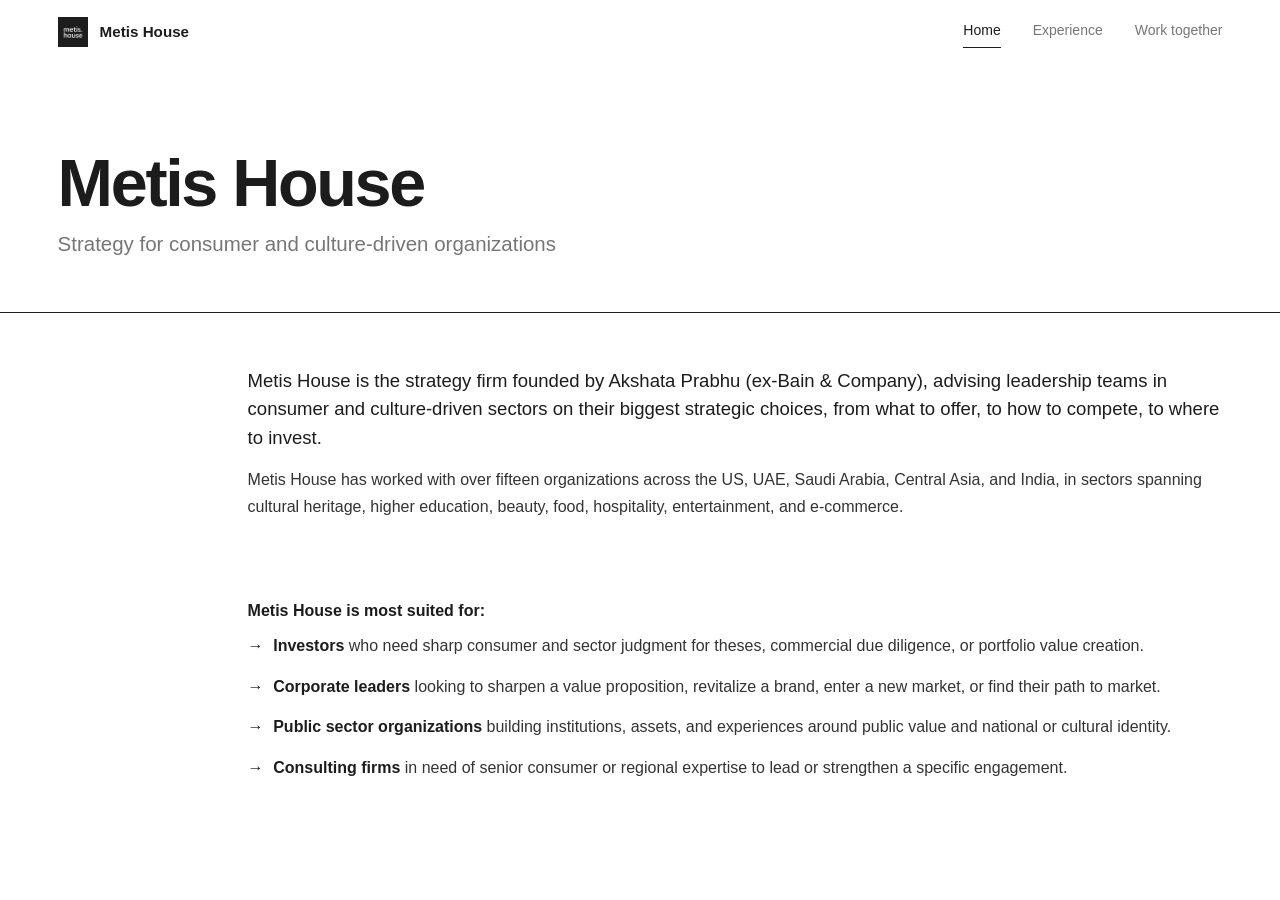
==== index.html @ e923aef3 "Update Home intro paragraphs Co-Authored-By: Claude Opus 5.5 <noreply@anthropic.com> Claude-Session:" ====
<!doctype html>
<html lang="en">
<head>
  <meta charset="utf-8">
  <meta name="viewport" content="width=device-width, initial-scale=1">
  <title>Metis House</title>
  <meta name="description" content="Strategy for consumer and culture-driven organizations.">
  <link rel="icon" type="image/png" href="favicon.png">
  <link rel="stylesheet" href="styles.css">
</head>
<body class="page-home">

  <header class="topbar">
    <div class="topbar-inner">
      <a href="index.html" class="wordmark" aria-label="Metis House, home">
        <img class="mark" src="logo.png" alt="" width="30" height="30">Metis House
      </a>
      <button class="menu-toggle" aria-expanded="false" aria-controls="nav" aria-label="Open menu">
        <span></span><span></span>
      </button>
      <nav id="nav" class="nav">
        <a href="index.html" class="active" aria-current="page">Home</a>
        <a href="experience.html">Experience</a>
        <a href="working-together.html">Work together</a>
      </nav>
    </div>
  </header>

  <main>

    <section class="hero">
      <div class="wrap">
        <h1>Metis House</h1>
        <p class="tagline">Strategy for consumer and <span class="nowrap">culture-driven</span> organizations</p>
      </div>
    </section>

    <section class="section">
      <div class="wrap grid">
        <div class="side"></div>
        <div class="body">
          <p class="lead">Metis House is the strategy firm founded by Akshata Prabhu (ex-Bain &amp; Company), advising leadership teams in consumer and culture-driven sectors on their biggest strategic choices, from what to offer, to how to compete, to where to invest.</p>
          <p>Metis House has worked with over fifteen organizations across the US, UAE, Saudi Arabia, Central Asia, and India, in sectors spanning cultural heritage, higher education, beauty, food, hospitality, entertainment, and e-commerce.</p>

          <h2 class="subhead">Metis House is most suited for:</h2>
          <ul class="list list--suited">
            <li><strong>Investors</strong> who need sharp consumer and sector judgment for theses, commercial due diligence, or portfolio value creation.</li>
            <li><strong>Corporate leaders</strong> looking to sharpen a value proposition, revitalize a brand, enter a new market, or find their path to market.</li>
            <li><strong>Public sector organizations</strong> building institutions, assets, and experiences around public value and national or cultural identity.</li>
            <li><strong>Consulting firms</strong> in need of senior consumer or regional expertise to lead or strengthen a specific engagement.</li>
          </ul>
        </div>
      </div>
    </section>

  </main>

  <footer class="site-footer">
    <div class="wrap">&copy; <span class="year"></span> Metis House</div>
  </footer>

  <script src="script.js"></script>
</body>
</html>
---- styles.css ----
/* Metis House — black and white, Segoe UI.
   Layout: every page shares one container and one two-column grid.
   The logo, page titles and the left column share a left edge; all
   body text starts at the same second column on every page. */

:root {
  --black: #1d1d1d; /* matches the logo */
  --ink: #1c1c1c;
  --body: #333333;
  --grey: #767676;
  --line: #e4e4e4;
  --paper: #ffffff;
  --font: "Segoe UI", "Segoe UI Web (West European)", -apple-system, BlinkMacSystemFont, Roboto, "Helvetica Neue", Arial, sans-serif;

  /* Layout */
  --gutter: clamp(20px, 4.5vw, 64px);
  --max: 1320px;
  --side: 150px;       /* empty left column that indents body text */
  --col-gap: 40px;
  --bar: 64px;

  /* Type scale (base 16px) */
  --t-display: clamp(2.75rem, 5.2vw, 4.25rem);  /* Home title */
  --t-title: clamp(2.25rem, 3.6vw, 3rem);       /* page titles */
  --t-tagline: clamp(1.15rem, 1.6vw, 1.375rem);
  --t-lead: clamp(1.125rem, 1.45vw, 1.25rem);
  --t-body: 1rem;
  --t-small: 0.875rem;
  --t-label: 0.75rem;

  /* Spacing scale, used for every vertical gap */
  --s-1: 8px;
  --s-2: 12px;
  --s-3: 20px;
  --s-4: 32px;
  --s-5: 48px;
  --s-6: 72px;
  --s-7: 104px;
}

*, *::before, *::after { box-sizing: border-box; }

html { scroll-behavior: smooth; scroll-padding-top: calc(var(--bar) + var(--s-4)); }

body {
  margin: 0;
  font-family: var(--font);
  font-size: 16px;
  line-height: 1.65;
  color: var(--body);
  background: var(--paper);
  -webkit-font-smoothing: antialiased;
  overflow-x: hidden;
}

h1, h2, h3, h4 { margin: 0; color: var(--ink); font-weight: 600; line-height: 1.2; text-wrap: balance; }
p { margin: 0; }
a { color: inherit; }
strong { color: var(--ink); font-weight: 600; }
.nowrap { white-space: nowrap; }

.wrap, .topbar-inner { max-width: var(--max); margin: 0 auto; padding-inline: var(--gutter); }

/* ---------- Top bar ---------- */
.topbar {
  position: fixed;
  inset: 0 0 auto 0;
  z-index: 50;
  height: var(--bar);
  background: var(--paper);
  border-bottom: 1px solid transparent;
  transition: border-color .3s;
}
.topbar.scrolled { border-bottom-color: var(--line); }
.topbar-inner { height: 100%; display: flex; align-items: center; justify-content: space-between; }

.wordmark {
  display: inline-flex; align-items: center; gap: 12px;
  font-size: 0.95rem; font-weight: 600; color: var(--ink);
  text-decoration: none;
}
.mark { display: block; width: 30px; height: 30px; }

.nav { display: flex; gap: 2rem; }
.nav a {
  font-size: var(--t-small);
  color: var(--grey);
  text-decoration: none;
  padding-block: 4px;
  border-bottom: 1px solid transparent;
  transition: color .2s, border-color .2s;
}
.nav a:hover { color: var(--ink); }
.nav a.active { color: var(--ink); border-bottom-color: var(--ink); }

.menu-toggle {
  display: none;
  width: 40px; height: 40px;
  margin-right: -8px;
  border: 0; background: none; cursor: pointer;
  padding: 13px 8px;
  flex-direction: column; justify-content: space-between;
}
.menu-toggle span { display: block; height: 2px; background: var(--black); transition: transform .3s; }
.menu-toggle[aria-expanded="true"] span:first-child { transform: translateY(5px) rotate(45deg); }
.menu-toggle[aria-expanded="true"] span:last-child  { transform: translateY(-5px) rotate(-45deg); }

a:focus-visible, button:focus-visible { outline: 2px solid var(--black); outline-offset: 3px; }

/* ---------- Page openings ---------- */
.hero { padding-top: calc(var(--bar) + var(--s-6)); padding-bottom: var(--s-5); }
.hero h1 { font-size: var(--t-display); letter-spacing: -0.035em; line-height: 1.02; margin-bottom: var(--s-2); }
.tagline { font-size: var(--t-tagline); font-weight: 300; color: var(--grey); line-height: 1.35; }

.page-head { padding-top: calc(var(--bar) + var(--s-6)); padding-bottom: var(--s-5); }
.page-head h1 { font-size: var(--t-title); letter-spacing: -0.03em; line-height: 1.05; }

/* ---------- Sections and grid ---------- */
.section { padding-block: var(--s-5) var(--s-7); border-top: 1px solid var(--black); }

.grid {
  display: grid;
  grid-template-columns: var(--side) minmax(0, 1fr);
  column-gap: var(--col-gap);
}
.body { min-width: 0; max-width: 64rem; }
.group h4 + .cards { margin-top: var(--s-1); }


/* Text rhythm inside a page:
   s-1  label → its list
   s-2  heading → its text, one-line list items
   s-3  lead → paragraph, paragraph → paragraph, multi-line entries
   s-5  between engagement groups
   s-6  between major sections */
.lead { font-size: var(--t-lead); font-weight: 300; line-height: 1.55; color: var(--ink); }
.body > p { font-size: var(--t-body); }
.body > .lead { font-size: var(--t-lead); }
.body > p + p { margin-top: var(--s-3); }

.subhead { font-size: var(--t-body); font-weight: 600; margin: var(--s-6) 0 var(--s-2); }
.subhead--first { margin-top: 0; }
.quiet { font-weight: 400; color: var(--grey); }

.list { list-style: none; padding: 0; margin: 0; font-size: var(--t-body); }
.list li { position: relative; padding-left: 1.6em; }
.list li + li { margin-top: var(--s-2); }
.list li::before { content: "\2192"; position: absolute; left: 0; color: var(--ink); }
.list--plain li + li { margin-top: var(--s-3); }
.list--plain li::before { content: ""; top: 0.82em; width: 0.55em; height: 1px; background: var(--grey); }

.subhead + .group { margin-top: var(--s-3); }
.group + .group { margin-top: var(--s-5); }
.group h4 {
  font-size: var(--t-label);
  font-weight: 600;
  letter-spacing: 0.12em;
  text-transform: uppercase;
  color: var(--grey);
  margin-bottom: var(--s-2);
}

/* ---------- Engagement cards (Experience) ----------
   Each card: a line drawing (same size and stroke on every card),
   the engagement name, then its description. */
.cards {
  display: grid;
  grid-template-columns: repeat(2, minmax(0, 1fr));
  gap: var(--s-3);
}
.card {
  display: flex;
  flex-direction: column;
  gap: var(--s-2);
  padding: var(--s-4) var(--s-4) calc(var(--s-4) + 4px);
  border: 1px solid var(--line);
  background: var(--paper);
  transition: border-color .25s;
}
.card:hover { border-color: var(--ink); }
.card:last-child:nth-child(odd) { grid-column: 1 / -1; } /* no lone card on the last row */
.card-icon {
  width: 44px; height: 44px;
  margin-bottom: var(--s-1);
  fill: none;
  stroke: var(--ink);
  stroke-width: 1.4;
  stroke-linecap: round;
  stroke-linejoin: round;
}
.card h5 { font-size: var(--t-body); font-weight: 600; color: var(--ink); margin: 0; line-height: 1.35; }
.card p { font-size: 0.9375rem; line-height: 1.6; color: var(--body); }

.body a { text-decoration: none; border-bottom: 1px solid currentColor; }

.site-footer { border-top: 1px solid var(--line); padding-block: var(--s-3) var(--s-4); font-size: var(--t-label); color: var(--grey); }

/* ---------- Dark page (Working Together) ---------- */
.page-dark { --ink: #ffffff; --body: #c9c9c9; --grey: #9a9a9a; background: var(--black); min-height: 100vh; display: flex; flex-direction: column; }
.page-dark main { flex: 1; }
.page-dark .topbar { background: var(--black); }
.page-dark .topbar.scrolled { border-bottom-color: #2c2c2c; }
.page-dark .mark { outline: 1px solid #4a4a4a; }
.page-dark .menu-toggle span { background: var(--paper); }
.page-dark .section { border-top-color: #4a4a4a; }
.page-dark .body a { border-bottom-color: #6a6a6a; transition: border-color .2s; }
.page-dark .body a:hover { border-bottom-color: var(--ink); }
.page-dark a:focus-visible, .page-dark button:focus-visible { outline-color: var(--paper); }
.page-dark .site-footer { border-top-color: #2c2c2c; }

/* ---------- Gentle fade-in (content is visible without JS) ---------- */
.js .fade { opacity: 0; transform: translateY(14px); transition: opacity .8s ease, transform .8s ease; }
.js .fade.in { opacity: 1; transform: none; }

@media (prefers-reduced-motion: reduce) {
  html { scroll-behavior: auto; }
  .js .fade { opacity: 1; transform: none; transition: none; }
}

/* ---------- Home: one screen on laptops ----------
   --gap-xs  title to tagline, list heading to list
   --gap-sm  intro to proof line (one unit), between list items
   --gap-md  either side of the rule (equal)
   --gap-lg  before the "most suited for" list (the main break) */
.page-home { min-height: 100vh; display: flex; flex-direction: column; }
.page-home main { flex: 1; }
.page-home .site-footer { display: none; }

.page-home { --gap-xs: 10px; --gap-sm: 12px; --gap-md: 40px; --gap-lg: 52px; }
.page-home .hero { padding-bottom: var(--gap-md); }
.page-home .hero h1 { margin-bottom: var(--gap-xs); }
.page-home .section { padding-block: var(--gap-md) 56px; }
.page-home .lead + p { margin-top: var(--gap-sm); }
.page-home .subhead { margin: var(--gap-lg) 0 var(--gap-xs); }
.page-home .list li + li { margin-top: var(--gap-sm); }

@media (min-width: 821px) {
  .page-home {
    --gap-xs: clamp(8px, 1.4vh, 14px);
    --gap-sm: clamp(8px, 1.6vh, 16px);
    --gap-md: clamp(28px, 6vh, 64px);
    --gap-lg: clamp(40px, 9vh, 104px);
  }
  .page-home .hero { padding-top: calc(var(--bar) + clamp(28px, 9.5vh, 120px)); }
  .page-home .hero h1 { font-size: clamp(2.6rem, min(5.2vw, 8.5vh), 4.25rem); }
  .page-home .tagline { font-size: clamp(1.1rem, min(1.6vw, 2.6vh), 1.375rem); }
  .page-home .section { padding-block: var(--gap-md) 0; }
  .page-home .body > .lead { font-size: clamp(1.05rem, min(1.45vw, 2.4vh), 1.25rem); }
}

/* ---------- Tablets and phones ---------- */
@media (max-width: 980px) {
  :root { --side: 130px; --col-gap: 32px; }
}

@media (max-width: 820px) {
  :root { --s-5: 40px; --s-6: 56px; --s-7: 72px; }
  .menu-toggle { display: flex; }
  .nav {
    position: fixed;
    top: var(--bar); left: 0; right: 0;
    flex-direction: column; gap: 0;
    background: var(--paper);
    border-bottom: 1px solid var(--line);
    padding: 4px var(--gutter) 16px;
    opacity: 0; pointer-events: none;
    transform: translateY(-6px);
    transition: opacity .25s, transform .25s;
  }
  .nav.open { opacity: 1; pointer-events: auto; transform: none; }
  .nav a { padding-block: 14px; font-size: 1rem; border-bottom: 1px solid var(--line); }
  .nav a.active { border-bottom-color: var(--line); }
  .page-dark .nav { background: var(--black); border-bottom-color: #2c2c2c; }
  .page-dark .nav a { border-bottom-color: #2c2c2c; }

  .grid { grid-template-columns: minmax(0, 1fr); }
  .side:empty { display: none; }
  .cards { grid-template-columns: minmax(0, 1fr); }
  .card { padding: var(--s-3) var(--s-3) var(--s-4); }
}
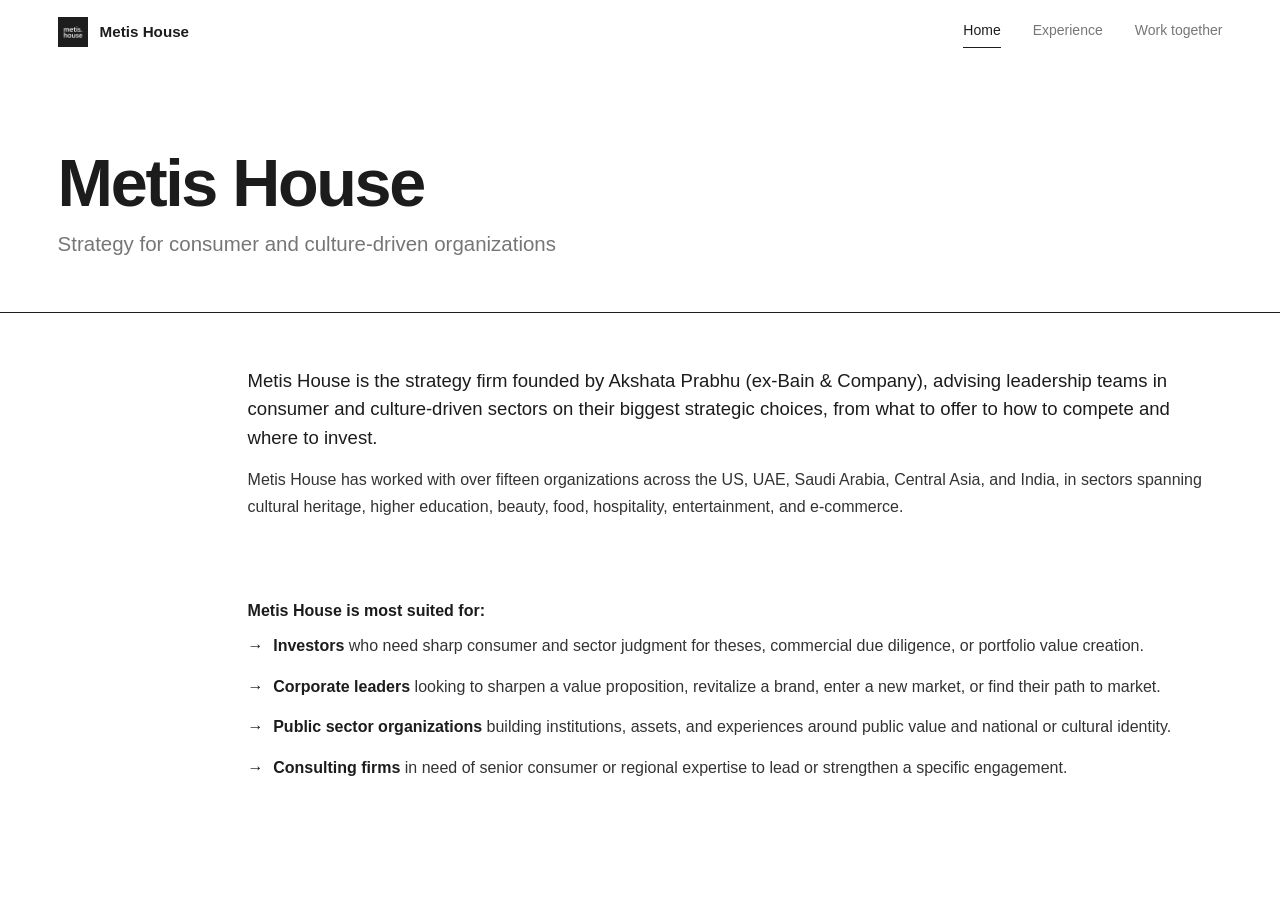
==== commit 742574ba: "Tweak Home intro wording Co-Authored-By: Claude Opus 5.5 <noreply@anthropic.com> Claude-Session: htt" ====
--- a/index.html
+++ b/index.html
@@ -39,7 +39,7 @@
       <div class="wrap grid">
         <div class="side"></div>
         <div class="body">
-          <p class="lead">Metis House is the strategy firm founded by Akshata Prabhu (ex-Bain &amp; Company), advising leadership teams in consumer and culture-driven sectors on their biggest strategic choices, from what to offer, to how to compete, to where to invest.</p>
+          <p class="lead">Metis House is the strategy firm founded by Akshata Prabhu (ex-Bain &amp; Company), advising leadership teams in consumer and culture-driven sectors on their biggest strategic choices, from what to offer to how to compete and where to invest.</p>
           <p>Metis House has worked with over fifteen organizations across the US, UAE, Saudi Arabia, Central Asia, and India, in sectors spanning cultural heritage, higher education, beauty, food, hospitality, entertainment, and e-commerce.</p>
 
           <h2 class="subhead">Metis House is most suited for:</h2>
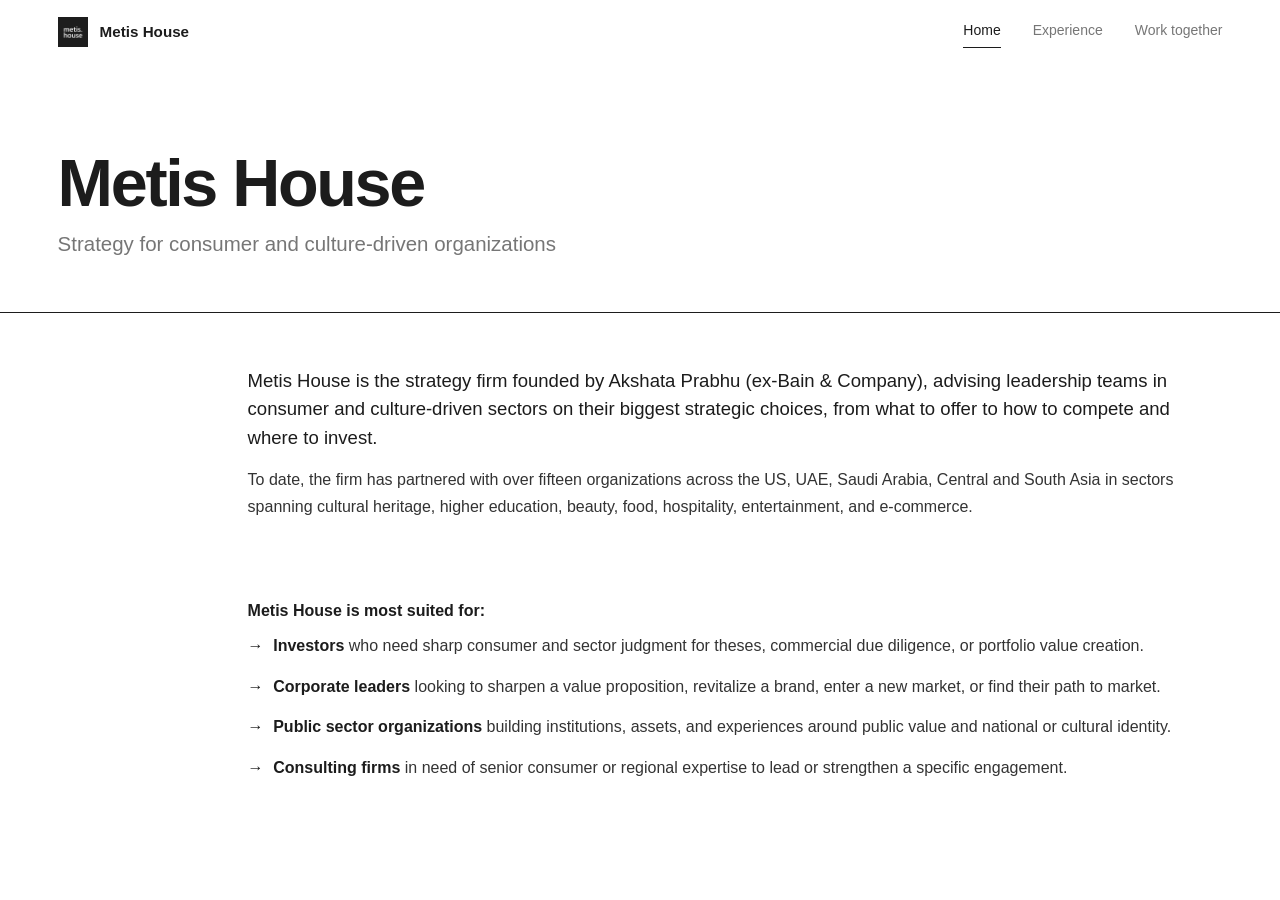
==== commit 5a5be223: "Update Home proof line Co-Authored-By: Claude Opus 5.5 <noreply@anthropic.com> Claude-Session: https" ====
--- a/index.html
+++ b/index.html
@@ -40,7 +40,7 @@
         <div class="side"></div>
         <div class="body">
           <p class="lead">Metis House is the strategy firm founded by Akshata Prabhu (ex-Bain &amp; Company), advising leadership teams in consumer and culture-driven sectors on their biggest strategic choices, from what to offer to how to compete and where to invest.</p>
-          <p>Metis House has worked with over fifteen organizations across the US, UAE, Saudi Arabia, Central Asia, and India, in sectors spanning cultural heritage, higher education, beauty, food, hospitality, entertainment, and e-commerce.</p>
+          <p>To date, the firm has partnered with over fifteen organizations across the US, UAE, Saudi Arabia, Central and South Asia in sectors spanning cultural heritage, higher education, beauty, food, hospitality, entertainment, and e-commerce.</p>
 
           <h2 class="subhead">Metis House is most suited for:</h2>
           <ul class="list list--suited">
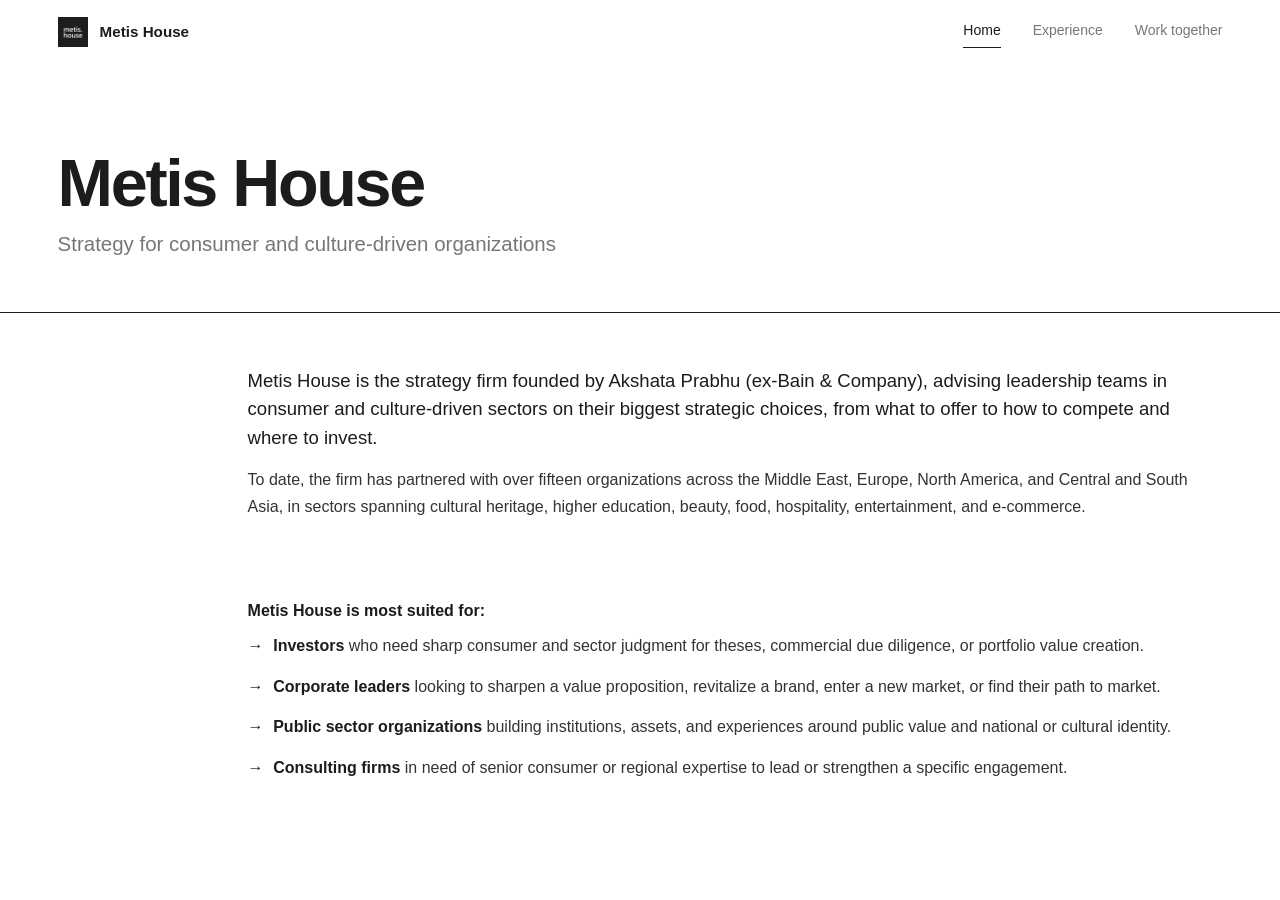
==== commit 7672df15: "Update regions in Home proof line Co-Authored-By: Claude Opus 5.5 <noreply@anthropic.com> Claude-Ses" ====
--- a/index.html
+++ b/index.html
@@ -40,7 +40,7 @@
         <div class="side"></div>
         <div class="body">
           <p class="lead">Metis House is the strategy firm founded by Akshata Prabhu (ex-Bain &amp; Company), advising leadership teams in consumer and culture-driven sectors on their biggest strategic choices, from what to offer to how to compete and where to invest.</p>
-          <p>To date, the firm has partnered with over fifteen organizations across the US, UAE, Saudi Arabia, Central and South Asia in sectors spanning cultural heritage, higher education, beauty, food, hospitality, entertainment, and e-commerce.</p>
+          <p>To date, the firm has partnered with over fifteen organizations across the Middle East, Europe, North America, and Central and South Asia, in sectors spanning cultural heritage, higher education, beauty, food, hospitality, entertainment, and e-commerce.</p>
 
           <h2 class="subhead">Metis House is most suited for:</h2>
           <ul class="list list--suited">
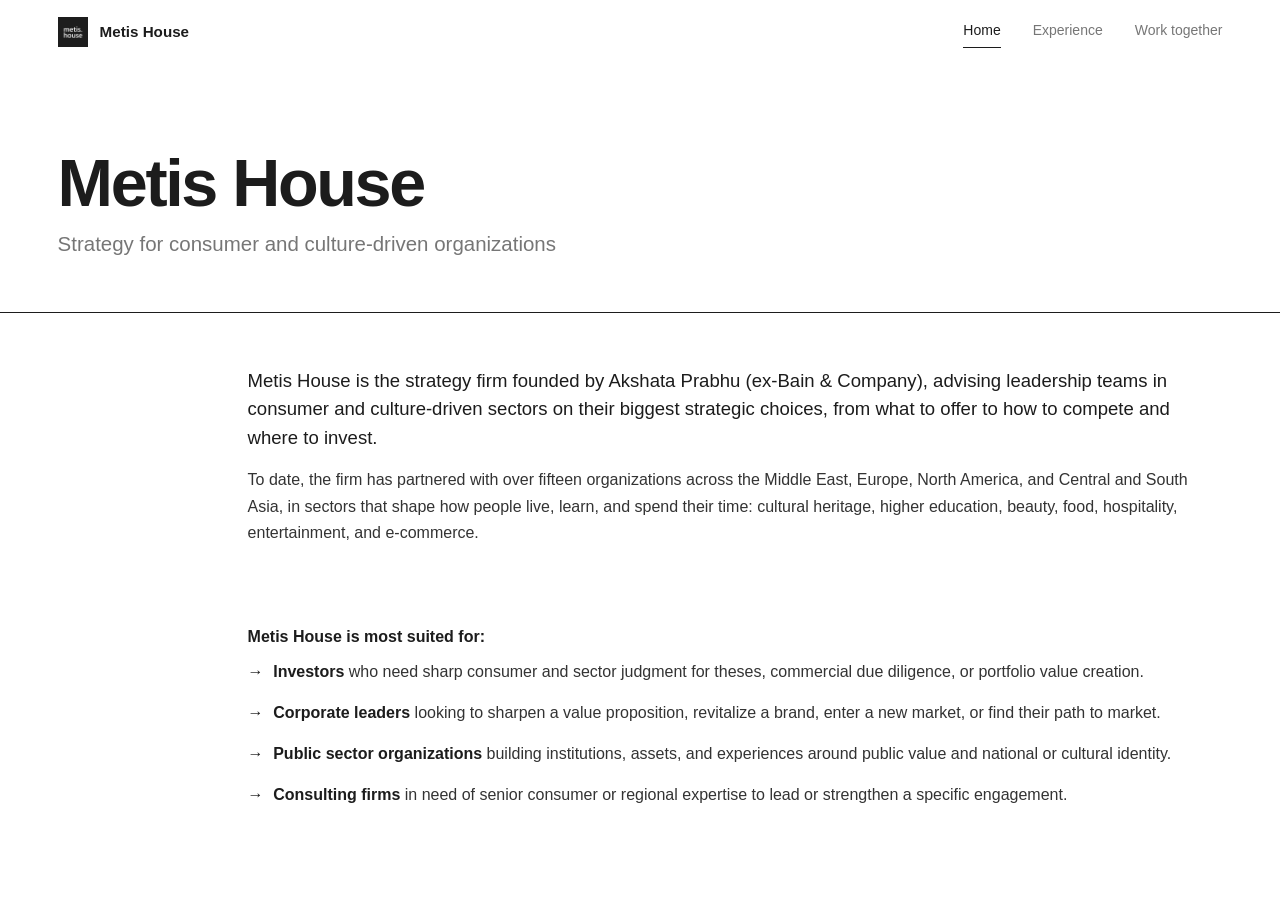
==== commit 68c32782: "Update Home proof line wording Co-Authored-By: Claude Opus 5.5 <noreply@anthropic.com> Claude-Sessio" ====
--- a/index.html
+++ b/index.html
@@ -40,7 +40,7 @@
         <div class="side"></div>
         <div class="body">
           <p class="lead">Metis House is the strategy firm founded by Akshata Prabhu (ex-Bain &amp; Company), advising leadership teams in consumer and culture-driven sectors on their biggest strategic choices, from what to offer to how to compete and where to invest.</p>
-          <p>To date, the firm has partnered with over fifteen organizations across the Middle East, Europe, North America, and Central and South Asia, in sectors spanning cultural heritage, higher education, beauty, food, hospitality, entertainment, and e-commerce.</p>
+          <p>To date, the firm has partnered with over fifteen organizations across the Middle East, Europe, North America, and Central and South Asia, in sectors that shape how people live, learn, and spend their time: cultural heritage, higher education, beauty, food, hospitality, entertainment, and e-commerce.</p>
 
           <h2 class="subhead">Metis House is most suited for:</h2>
           <ul class="list list--suited">
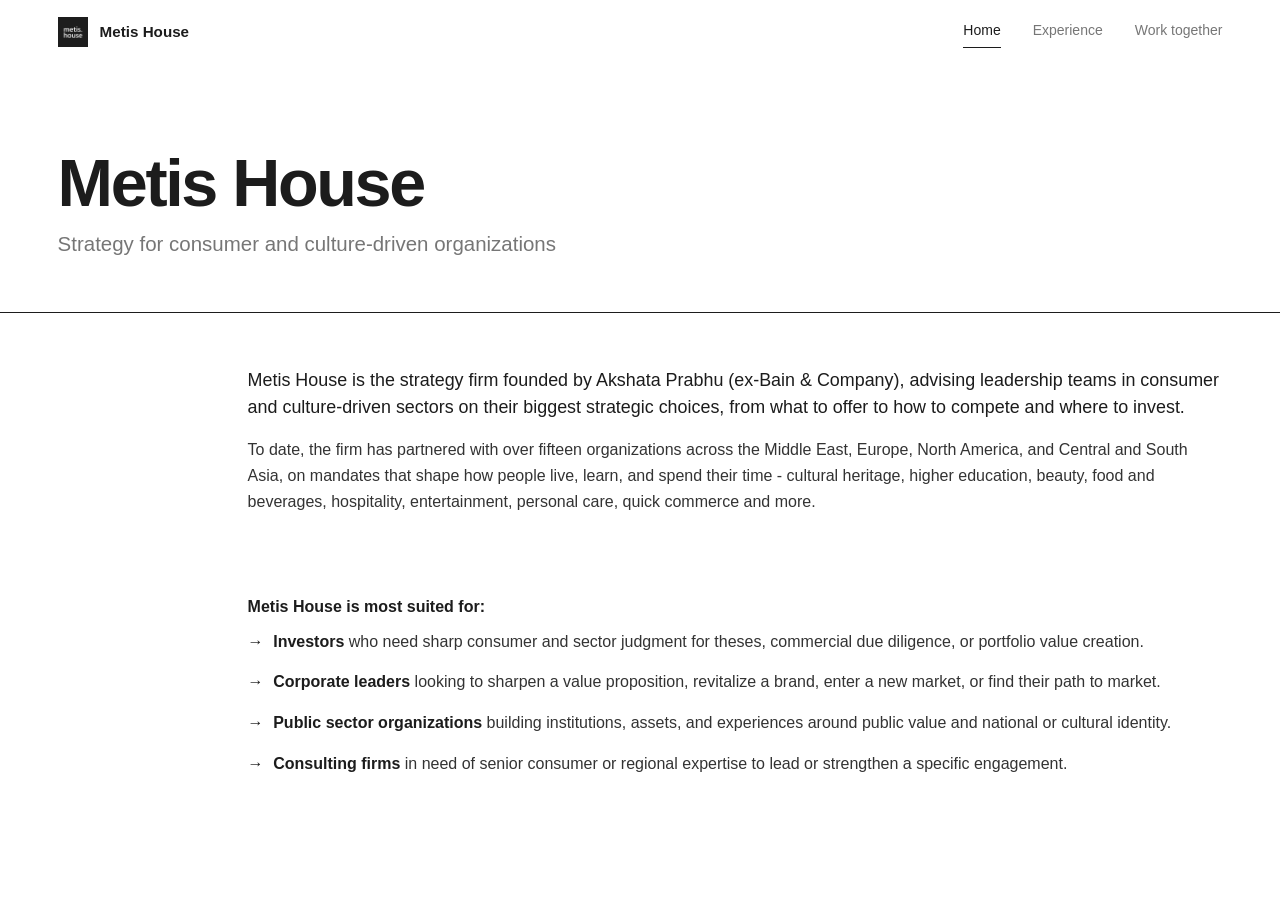
==== commit 9e058c91: "Widen text column so Home intro fits on two lines; update proof line Shared container widened on all" ====
--- a/index.html
+++ b/index.html
@@ -40,7 +40,7 @@
         <div class="side"></div>
         <div class="body">
           <p class="lead">Metis House is the strategy firm founded by Akshata Prabhu (ex-Bain &amp; Company), advising leadership teams in consumer and culture-driven sectors on their biggest strategic choices, from what to offer to how to compete and where to invest.</p>
-          <p>To date, the firm has partnered with over fifteen organizations across the Middle East, Europe, North America, and Central and South Asia, in sectors that shape how people live, learn, and spend their time: cultural heritage, higher education, beauty, food, hospitality, entertainment, and e-commerce.</p>
+          <p>To date, the firm has partnered with over fifteen organizations across the Middle East, Europe, North America, and Central and South Asia, on mandates that shape how people live, learn, and spend their time - cultural heritage, higher education, beauty, food and beverages, hospitality, entertainment, personal care, quick commerce and more.</p>
 
           <h2 class="subhead">Metis House is most suited for:</h2>
           <ul class="list list--suited">
--- a/styles.css
+++ b/styles.css
@@ -14,7 +14,7 @@
 
   /* Layout */
   --gutter: clamp(20px, 4.5vw, 64px);
-  --max: 1320px;
+  --max: 1480px;
   --side: 150px;       /* empty left column that indents body text */
   --col-gap: 40px;
   --bar: 64px;
@@ -123,7 +123,7 @@
   grid-template-columns: var(--side) minmax(0, 1fr);
   column-gap: var(--col-gap);
 }
-.body { min-width: 0; max-width: 64rem; }
+.body { min-width: 0; max-width: 72rem; }
 .group h4 + .cards { margin-top: var(--s-1); }
 
 
@@ -245,7 +245,7 @@
   .page-home .hero h1 { font-size: clamp(2.6rem, min(5.2vw, 8.5vh), 4.25rem); }
   .page-home .tagline { font-size: clamp(1.1rem, min(1.6vw, 2.6vh), 1.375rem); }
   .page-home .section { padding-block: var(--gap-md) 0; }
-  .page-home .body > .lead { font-size: clamp(1.05rem, min(1.45vw, 2.4vh), 1.25rem); }
+  .page-home .body > .lead { font-size: clamp(1.05rem, min(1.4vw, 2.4vh), 1.16rem); }
 }
 
 /* ---------- Tablets and phones ---------- */
@@ -278,3 +278,9 @@
   .cards { grid-template-columns: minmax(0, 1fr); }
   .card { padding: var(--s-3) var(--s-3) var(--s-4); }
 }
+
+/* Short laptop screens: trim Home's top space and main break so it still fits */
+@media (min-width: 821px) and (max-height: 700px) {
+  .page-home { --gap-md: clamp(24px, 5vh, 40px); --gap-lg: clamp(32px, 7vh, 52px); }
+  .page-home .hero { padding-top: calc(var(--bar) + 6vh); }
+}
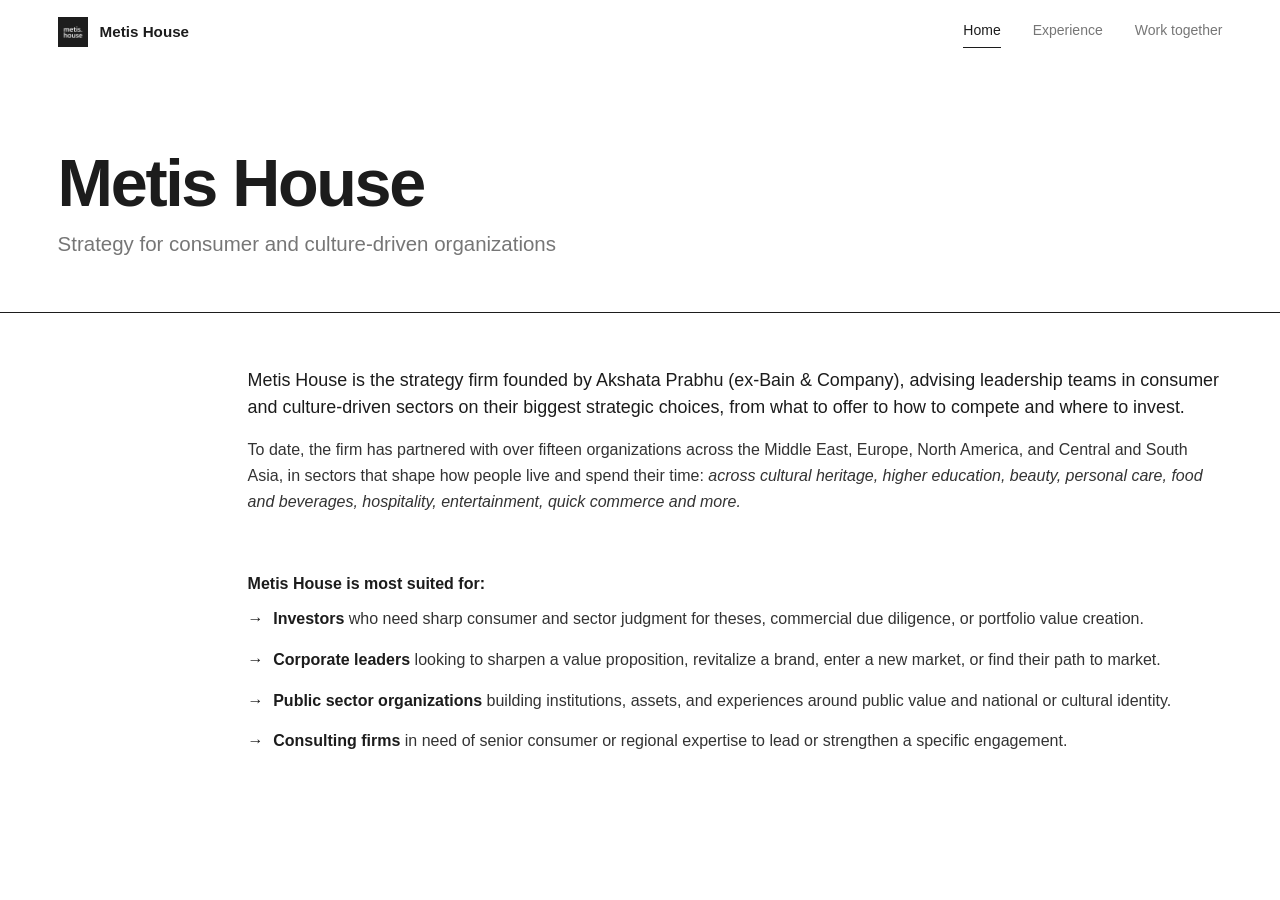
==== commit 874303b0: "Update Home proof line with italic sector list; make form controls inherit the font Co-Authored-By: " ====
--- a/index.html
+++ b/index.html
@@ -40,7 +40,7 @@
         <div class="side"></div>
         <div class="body">
           <p class="lead">Metis House is the strategy firm founded by Akshata Prabhu (ex-Bain &amp; Company), advising leadership teams in consumer and culture-driven sectors on their biggest strategic choices, from what to offer to how to compete and where to invest.</p>
-          <p>To date, the firm has partnered with over fifteen organizations across the Middle East, Europe, North America, and Central and South Asia, on mandates that shape how people live, learn, and spend their time - cultural heritage, higher education, beauty, food and beverages, hospitality, entertainment, personal care, quick commerce and more.</p>
+          <p>To date, the firm has partnered with over fifteen organizations across the Middle East, Europe, North America, and Central and South Asia, in sectors that shape how people live and spend their time: <em>across cultural heritage, higher education, beauty, personal care, food and beverages, hospitality, entertainment, quick commerce and more.</em></p>
 
           <h2 class="subhead">Metis House is most suited for:</h2>
           <ul class="list list--suited">
--- a/styles.css
+++ b/styles.css
@@ -57,6 +57,8 @@
 p { margin: 0; }
 a { color: inherit; }
 strong { color: var(--ink); font-weight: 600; }
+em { font-style: italic; }
+button, input, select, textarea { font: inherit; } /* form controls don't inherit the font by default */
 .nowrap { white-space: nowrap; }
 
 .wrap, .topbar-inner { max-width: var(--max); margin: 0 auto; padding-inline: var(--gutter); }
@@ -239,13 +241,14 @@
     --gap-xs: clamp(8px, 1.4vh, 14px);
     --gap-sm: clamp(8px, 1.6vh, 16px);
     --gap-md: clamp(28px, 6vh, 64px);
-    --gap-lg: clamp(40px, 9vh, 104px);
+    --gap-lg: clamp(32px, 6.5vh, 70px);
   }
   .page-home .hero { padding-top: calc(var(--bar) + clamp(28px, 9.5vh, 120px)); }
   .page-home .hero h1 { font-size: clamp(2.6rem, min(5.2vw, 8.5vh), 4.25rem); }
   .page-home .tagline { font-size: clamp(1.1rem, min(1.6vw, 2.6vh), 1.375rem); }
   .page-home .section { padding-block: var(--gap-md) 0; }
   .page-home .body > .lead { font-size: clamp(1.05rem, min(1.4vw, 2.4vh), 1.16rem); }
+  .page-home .body > p:not(.lead), .page-home .list, .page-home .subhead { font-size: clamp(1rem, min(1.2vw, 2.3vh), 1.0625rem); }
 }
 
 /* ---------- Tablets and phones ---------- */
@@ -281,6 +284,6 @@
 
 /* Short laptop screens: trim Home's top space and main break so it still fits */
 @media (min-width: 821px) and (max-height: 700px) {
-  .page-home { --gap-md: clamp(24px, 5vh, 40px); --gap-lg: clamp(32px, 7vh, 52px); }
+  .page-home { --gap-md: clamp(24px, 5vh, 40px); --gap-lg: clamp(28px, 5.5vh, 44px); }
   .page-home .hero { padding-top: calc(var(--bar) + 6vh); }
 }
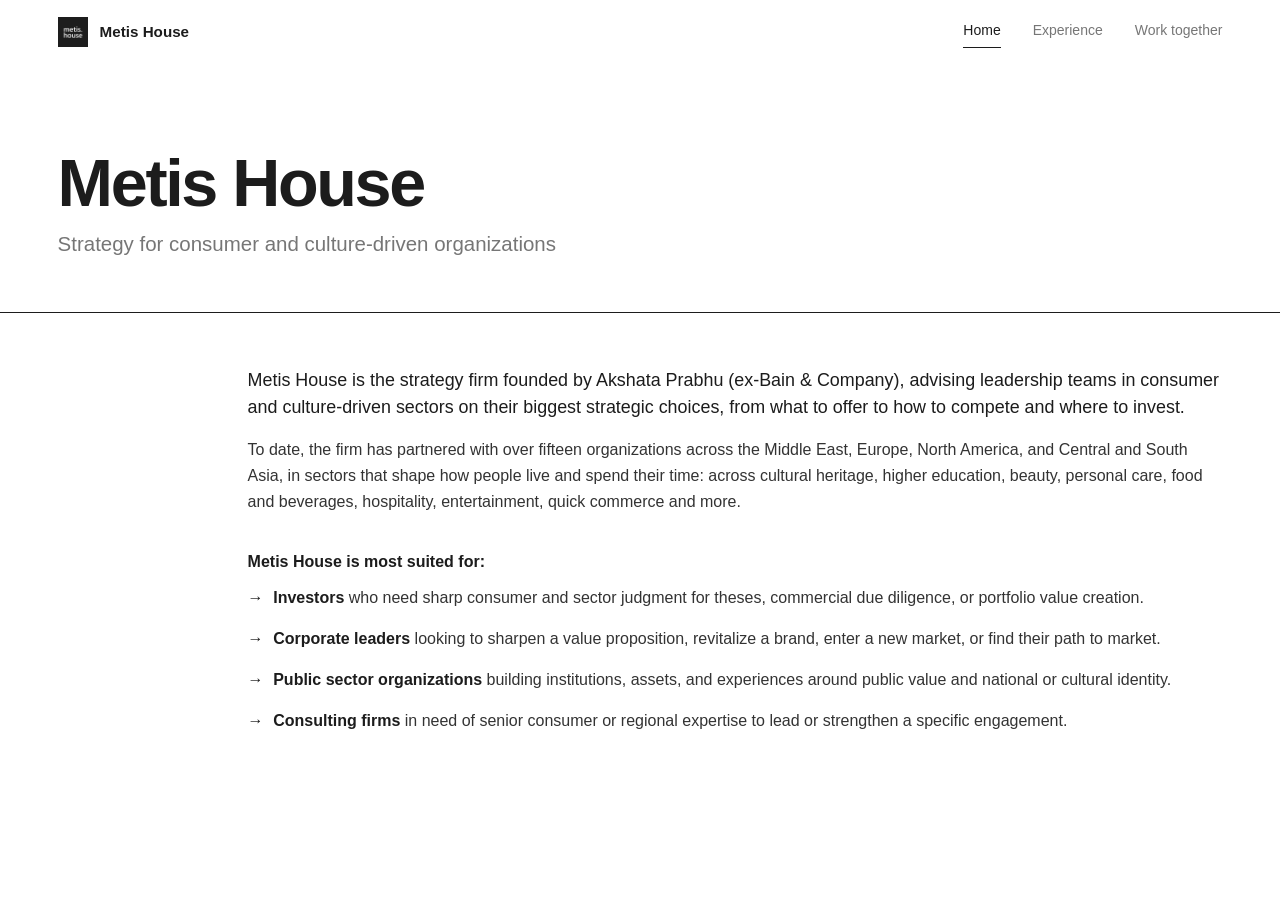
==== commit b0015b04: "Remove italics and even out Home text gaps Intro to proof line, list heading to list and between lis" ====
--- a/index.html
+++ b/index.html
@@ -40,7 +40,7 @@
         <div class="side"></div>
         <div class="body">
           <p class="lead">Metis House is the strategy firm founded by Akshata Prabhu (ex-Bain &amp; Company), advising leadership teams in consumer and culture-driven sectors on their biggest strategic choices, from what to offer to how to compete and where to invest.</p>
-          <p>To date, the firm has partnered with over fifteen organizations across the Middle East, Europe, North America, and Central and South Asia, in sectors that shape how people live and spend their time: <em>across cultural heritage, higher education, beauty, personal care, food and beverages, hospitality, entertainment, quick commerce and more.</em></p>
+          <p>To date, the firm has partnered with over fifteen organizations across the Middle East, Europe, North America, and Central and South Asia, in sectors that shape how people live and spend their time: across cultural heritage, higher education, beauty, personal care, food and beverages, hospitality, entertainment, quick commerce and more.</p>
 
           <h2 class="subhead">Metis House is most suited for:</h2>
           <ul class="list list--suited">
--- a/styles.css
+++ b/styles.css
@@ -220,20 +220,20 @@
 }
 
 /* ---------- Home: one screen on laptops ----------
-   --gap-xs  title to tagline, list heading to list
-   --gap-sm  intro to proof line (one unit), between list items
+   --gap-xs  title to tagline
+   --gap-sm  intro to proof line, list heading to list, between list items (all equal)
    --gap-md  either side of the rule (equal)
-   --gap-lg  before the "most suited for" list (the main break) */
+   --gap-lg  before the "most suited for" heading (a modest step up from --gap-sm) */
 .page-home { min-height: 100vh; display: flex; flex-direction: column; }
 .page-home main { flex: 1; }
 .page-home .site-footer { display: none; }
 
-.page-home { --gap-xs: 10px; --gap-sm: 12px; --gap-md: 40px; --gap-lg: 52px; }
+.page-home { --gap-xs: 10px; --gap-sm: 12px; --gap-md: 40px; --gap-lg: 30px; }
 .page-home .hero { padding-bottom: var(--gap-md); }
 .page-home .hero h1 { margin-bottom: var(--gap-xs); }
 .page-home .section { padding-block: var(--gap-md) 56px; }
 .page-home .lead + p { margin-top: var(--gap-sm); }
-.page-home .subhead { margin: var(--gap-lg) 0 var(--gap-xs); }
+.page-home .subhead { margin: var(--gap-lg) 0 var(--gap-sm); }
 .page-home .list li + li { margin-top: var(--gap-sm); }
 
 @media (min-width: 821px) {
@@ -241,7 +241,7 @@
     --gap-xs: clamp(8px, 1.4vh, 14px);
     --gap-sm: clamp(8px, 1.6vh, 16px);
     --gap-md: clamp(28px, 6vh, 64px);
-    --gap-lg: clamp(32px, 6.5vh, 70px);
+    --gap-lg: calc(var(--gap-sm) * 2.5);
   }
   .page-home .hero { padding-top: calc(var(--bar) + clamp(28px, 9.5vh, 120px)); }
   .page-home .hero h1 { font-size: clamp(2.6rem, min(5.2vw, 8.5vh), 4.25rem); }
@@ -284,6 +284,6 @@
 
 /* Short laptop screens: trim Home's top space and main break so it still fits */
 @media (min-width: 821px) and (max-height: 700px) {
-  .page-home { --gap-md: clamp(24px, 5vh, 40px); --gap-lg: clamp(28px, 5.5vh, 44px); }
+  .page-home { --gap-md: clamp(24px, 5vh, 40px); }
   .page-home .hero { padding-top: calc(var(--bar) + 6vh); }
 }
